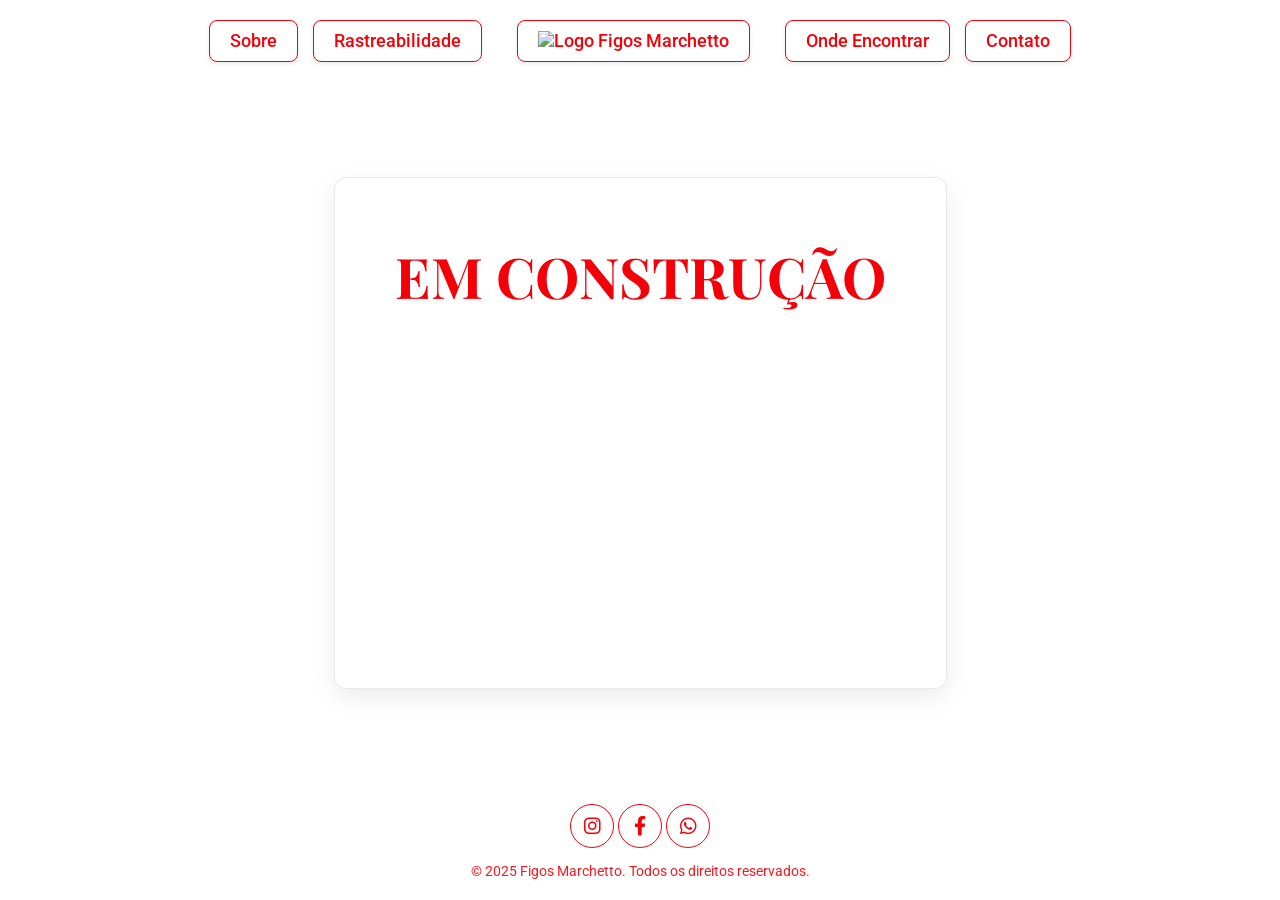
==== contato.html @ 705d8bba "Add files via upload" ====
<!DOCTYPE html>
<html lang="pt-BR">
<head>
    <!-- Metadados Essenciais -->
    <meta charset="UTF-8">
    <meta name="viewport" content="width=device-width, initial-scale=1.0">
    
    <!-- Título da Página -->
    <title>Contato - Figos Marchetto</title>
    
    <!-- Links para Estilos e Fontes -->
    <link rel="stylesheet" href="css/style.css">
    <link rel="stylesheet" href="https://cdnjs.cloudflare.com/ajax/libs/font-awesome/6.0.0-beta3/css/all.min.css">
</head>
<body class="pagina-conteudo">

    <!-- Contêiner principal para a transição -->
    <div id="page-wrapper">
        <!-- Cabeçalho Principal -->
        <header class="header-fixo">
            <nav class="menu-navegacao" aria-label="Navegação principal">
                <ul>
                    <li class="grupo-menu">
                        <a href="sobre.html" class="link-interno link-sobre">Sobre</a>
                        <a href="rastreabilidade.html" class="link-interno link-rastreabilidade">Rastreabilidade</a>
                    </li>
                    
                    <li class="logo-menu-item">
                        <a href="index.html" class="logo-link link-interno" aria-label="Retornar à Página Inicial">
                            <figure>
                                <img src="imagens/logo.PNG" alt="Logo Figos Marchetto" class="logo-principal">
                            </figure>
                        </a>
                    </li>

                    <li class="grupo-menu">
                        <a href="onde-encontrar.html" class="link-interno link-onde-encontrar">Onde Encontrar</a>
                        <a href="contato.html" class="link-interno link-contato">Contato</a>
                    </li>
                </ul>
            </nav>
        </header>

        <!-- Conteúdo Principal da Página -->
        <main class="main-conteudo">
            <h1>EM CONSTRUÇÃO</h1>
        </main>

        <!-- Rodapé -->
        <footer>
            <div class="redes-sociais">
                <a href="https://www.instagram.com/figosmarchetto/" target="_blank" rel="noopener noreferrer" aria-label="Visite nosso Instagram"><i class="fab fa-instagram"></i></a>
                <a href="https://www.facebook.com/figosmarchetto" target="_blank" rel="noopener noreferrer" aria-label="Visite nosso Facebook"><i class="fab fa-facebook-f"></i></a>
                <a href="#" aria-label="Fale conosco pelo WhatsApp"><i class="fab fa-whatsapp"></i></a>
            </div>
            <p class="copyright">© 2025 Figos Marchetto. Todos os direitos reservados.</p>
        </footer>
    </div>

    <!-- Scripts -->
    <script src="js/script.js"></script>

</body>
</html>
---- css/style.css ----
/* ==========================================================================
   1. ESTILOS GLOBAIS E VARIÁVEIS
   ========================================================================== */

@import url('https://fonts.googleapis.com/css2?family=Playfair+Display:wght@700&family=Roboto:wght@300;400;500;700&display=swap');

:root {
    /* Fontes */
    --fonte-principal: 'Roboto', sans-serif;
    --fonte-titulos: 'Playfair Display', serif;

    /* Cores da Marca */
    --cor-acento-marca: #F40009;

    /* Cores da Home (index.html) */
    --cor-texto-sobre-video: var(--cor-acento-marca);
    --cor-borda-vidro: rgba(244, 0, 9, 0.7);
    --cor-fundo-vidro: transparent;
    --cor-brilho-hover: var(--cor-acento-marca);

    /* Paleta de Alto Contraste */
    --cor-fundo-branco: #FFFFFF;
    --cor-texto-escuro: #222222;
    --cor-borda-cinza: #EAEAEA;
    --cor-sombra-suave: rgba(0, 0, 0, 0.08);
}

* { margin: 0; padding: 0; box-sizing: border-box; }
html, body { height: 100%; font-family: var(--fonte-principal); }
a { color: inherit; text-decoration: none; }
ul { list-style: none; }

/* ==========================================================================
   2. LAYOUT E SEÇÕES DA PÁGINA INICIAL
   ========================================================================== */

body:not(.pagina-conteudo) { overflow: hidden; }
#page-wrapper {
    height: 100%;
}
.inicio-container { height: 100vh; width: 100%; display: flex; flex-direction: column; position: relative; z-index: 2; color: var(--cor-texto-sobre-video); }
body:not(.pagina-conteudo)::after { content: ''; position: absolute; top: 0; left: 0; width: 100%; height: 100%; background-color: rgba(0, 0, 0, 0.4); z-index: 1; }

.video-fundo {
    position: fixed;
    top: 50%;
    left: 50%;
    min-width: 100%;
    min-height: 100%;
    transform: translateX(-50%) translateY(-50%);
    z-index: -1;
    object-fit: cover;
    filter: grayscale(100%);
}

body:not(.pagina-conteudo) header {
    position: absolute;
    top: 0;
    left: 0;
    width: 100%;
    z-index: 10;
    padding: 20px;
}
body:not(.pagina-conteudo) .main-inicio { flex-grow: 1; display: flex; justify-content: center; align-items: center; width: 100%; }
body:not(.pagina-conteudo) footer {
    position: absolute;
    bottom: 0;
    left: 0;
    width: 100%;
    z-index: 10;
    padding: 20px;
    text-align: center;
}
.menu-navegacao ul { display: flex; justify-content: center; align-items: center; }
.menu-navegacao li { margin: 0 10px; }

.menu-navegacao a, .redes-sociais a {
    background-color: var(--cor-fundo-vidro);
    border: 2px solid var(--cor-borda-vidro);
    backdrop-filter: blur(4px);
    -webkit-backdrop-filter: blur(4px);
    box-shadow: none;
    transition: all 0.3s cubic-bezier(0.25, 0.8, 0.25, 1);
}
/* ATUALIZAÇÃO: Texto grande, padding pequeno */
body:not(.pagina-conteudo) .menu-navegacao a {
    padding: 8px 20px; /* Padding super compacto */
    border-radius: 50px;
    font-weight: 500;
    font-size: 1.4rem; /* Texto grande */
    letter-spacing: 0.5px;
}
.redes-sociais { margin-bottom: 15px; text-align: center; }
body:not(.pagina-conteudo) .redes-sociais a {
    display: inline-flex;
    justify-content: center;
    align-items: center;
    width: 48px;
    height: 48px;
    margin: 0 15px;
    border-radius: 50%;
    font-size: 1.5rem;
}
.menu-navegacao a:hover, .redes-sociais a:hover {
    transform: translateY(-3px);
    border-color: var(--cor-brilho-hover);
    background-color: rgba(244, 0, 9, 0.2);
    box-shadow: 0 10px 20px rgba(0, 0, 0, 0.2);
}
.copyright {
    font-size: 0.9rem;
    opacity: 0.9;
    color: var(--cor-acento-marca);
}

/* ==========================================================================
   5. DESIGN FINAL "ALTO CONTRASTE"
   ========================================================================== */

body.pagina-conteudo #page-wrapper {
    display: flex;
    flex-direction: column;
    min-height: 100vh;
}
body.pagina-conteudo {
    background-color: var(--cor-fundo-branco);
    color: var(--cor-texto-escuro);
}

.pagina-conteudo header.header-fixo {
    background-color: var(--cor-fundo-branco);
    color: var(--cor-texto-escuro);
    position: sticky; top: 0;
    width: 100%;
    z-index: 100;
    padding: 20px 20px 35px;
    position: relative;
    box-shadow: 0 4px 15px var(--cor-sombra-suave);
    mask-image: url("data:image/svg+xml,%3Csvg xmlns='http://www.w3.org/2000/svg' viewBox='0 0 100 100' preserveAspectRatio='none'%3E%3Cpath d='M0,0 H100 V70 C70,100 30,100 0,70 Z' fill='black'/%3E%3C/svg%3E");
    mask-size: 100% 100%;
    -webkit-mask-image: url("data:image/svg+xml,%3Csvg xmlns='http://www.w3.org/2000/svg' viewBox='0 0 100 100' preserveAspectRatio='none'%3E%3Cpath d='M0,0 H100 V70 C70,100 30,100 0,70 Z' fill='black'/%3E%3C/svg%3E");
    -webkit-mask-size: 100% 100%;
}

.pagina-conteudo .menu-navegacao {
    width: 100%;
}
.pagina-conteudo .menu-navegacao ul {
    display: flex;
    justify-content: center;
    align-items: center;
    gap: 15px;
}
.pagina-conteudo .grupo-menu {
    display: flex;
    gap: 15px;
}

.pagina-conteudo .menu-navegacao a {
    display: flex;
    align-items: center;
    justify-content: center;
    color: var(--cor-acento-marca);
    font-weight: 500;
    padding: 10px 20px;
    border-radius: 8px;
    background-color: var(--cor-fundo-branco);
    border: 1.5px solid var(--cor-acento-marca);
    box-shadow: 0 2px 5px var(--cor-sombra-suave);
    transition: all 0.2s ease-in-out;
}
.pagina-conteudo .menu-navegacao a:hover {
    background-color: var(--cor-acento-marca);
    color: var(--cor-fundo-branco);
    transform: translateY(-2px);
    box-shadow: 0 4px 10px var(--cor-sombra-suave);
}

.pagina-conteudo .logo-link {
    padding: 15px;
}
.pagina-conteudo .logo-principal { max-height: 50px; }

.pagina-conteudo footer {
    background-color: var(--cor-fundo-branco);
    color: var(--cor-texto-escuro);
    padding: 35px 20px 20px;
    text-align: center;
    margin-top: auto;
    position: relative;
    z-index: 1;
    box-shadow: 0 -4px 15px var(--cor-sombra-suave);
    mask-image: url("data:image/svg+xml,%3Csvg xmlns='http://www.w3.org/2000/svg' viewBox='0 0 100 100' preserveAspectRatio='none'%3E%3Cpath d='M0,30 C30,0 70,0 100,30 V100 H0 Z' fill='black'/%3E%3C/svg%3E");
    mask-size: 100% 100%;
    -webkit-mask-image: url("data:image/svg+xml,%3Csvg xmlns='http://www.w3.org/2000/svg' viewBox='0 0 100 100' preserveAspectRatio='none'%3E%3Cpath d='M0,30 C30,0 70,0 100,30 V100 H0 Z' fill='black'/%3E%3C/svg%3E");
    -webkit-mask-size: 100% 100%;
}
.pagina-conteudo footer .redes-sociais a {
    border-radius: 50%;
    width: 44px;
    height: 44px;
    border: 1.5px solid var(--cor-acento-marca);
    color: var(--cor-acento-marca);
    background-color: var(--cor-fundo-branco);
    display: inline-flex;
    justify-content: center;
    align-items: center;
    font-size: 1.2rem;
}
.pagina-conteudo footer .redes-sociais a:hover {
    background-color: var(--cor-acento-marca);
    color: var(--cor-fundo-branco);
    transform: translateY(-2px);
}

.main-conteudo {
    background-color: var(--cor-fundo-branco);
    border: 1px solid var(--cor-borda-cinza);
    border-radius: 12px;
    box-shadow: 0 8px 24px var(--cor-sombra-suave);
    padding: 40px;
    max-width: 900px;
    margin: 60px auto;
    position: relative;
    z-index: 1;
    flex-grow: 1;
}
.main-conteudo h1 {
    font-family: var(--fonte-titulos);
    font-size: 2.8rem;
    color: var(--cor-acento-marca);
    text-align: center;
    margin-bottom: 20px;
}
.main-conteudo p { line-height: 1.7; }

.container-busca {
    display: flex;
    gap: 10px;
    margin: 20px auto 30px;
    max-width: 500px;
}
#input-busca-lote {
    flex-grow: 1;
    border: 1px solid var(--cor-borda-cinza);
    padding: 12px 15px;
    border-radius: 8px;
    font-size: 1rem;
    background-color: rgba(0,0,0,0.02);
}
#btn-busca-lote {
    flex-shrink: 0;
    border: 1.5px solid var(--cor-acento-marca);
    background-color: var(--cor-acento-marca);
    color: var(--cor-fundo-branco);
    width: 50px;
    border-radius: 8px;
    cursor: pointer;
    transition: all 0.2s ease-in-out;
}
#btn-busca-lote:hover {
    opacity: 0.8;
}
#btn-limpar-busca {
    border: 1.5px solid var(--cor-texto-escuro);
    background-color: transparent;
    color: var(--cor-texto-escuro);
}
#btn-limpar-busca:hover {
    background-color: var(--cor-texto-escuro);
    color: var(--cor-fundo-branco);
}

#tabela-resultado table {
    width: 100%;
    border-collapse: collapse;
}
#tabela-resultado th, #tabela-resultado td {
    padding: 12px 15px;
    text-align: left;
    border-bottom: 1px solid var(--cor-borda-cinza);
}
#tabela-resultado th {
    background-color: rgba(0,0,0,0.03);
    font-weight: 500;
    text-transform: uppercase;
    letter-spacing: 0.5px;
    font-size: 0.9rem;
}

/* ==========================================================================
   6. MEDIA QUERIES
   ========================================================================== */
@media (min-width: 768px) {
    body:not(.pagina-conteudo) .logo-principal { max-height: 265px; }
    .menu-navegacao a { font-size: 1.1rem; }
    .pagina-conteudo header.header-fixo { padding: 20px 50px 35px; }
    .pagina-conteudo .logo-principal { max-height: 55px; }
    .pagina-conteudo footer { padding: 35px 50px 20px; }
    .main-conteudo { padding: 60px; margin: 80px auto; }
    .main-conteudo h1 { font-size: 3.5rem; }
}
@media (max-width: 767px) {
    body:not(.pagina-conteudo) .logo-principal { max-height: 195px; }
}

/* ==========================================================================
   7. VIEW TRANSITIONS API - A "COREOGRAFIA COMPLETA"
   ========================================================================== */

.logo-link { view-transition-name: logo-principal; contain: layout; }
.link-sobre { view-transition-name: link-sobre; }
.link-rastreabilidade { view-transition-name: link-rastreabilidade; }
.link-onde-encontrar { view-transition-name: link-onde-encontrar; }
.link-contato { view-transition-name: link-contato; }

@keyframes fade-in { from { opacity: 0; } }
@keyframes slide-up { from { transform: translateY(20px); } }
@keyframes fade-out { to { opacity: 0; } }

.slow-transition::view-transition {
    duration: 2.5s;
    easing: cubic-bezier(0.65, 0, 0.35, 1);
}
.slow-transition::view-transition-old(root) {
    animation: fade-out 1s ease-in-out forwards;
}
.slow-transition::view-transition-new(root) {
    animation: fade-in 1s ease-out 0.5s backwards;
}
.slow-transition::view-transition-new(main),
.slow-transition::view-transition-new(footer) {
    animation: fade-in 0.8s ease-out 1.2s backwards,
               slide-up 0.8s ease-out 1.2s backwards;
}
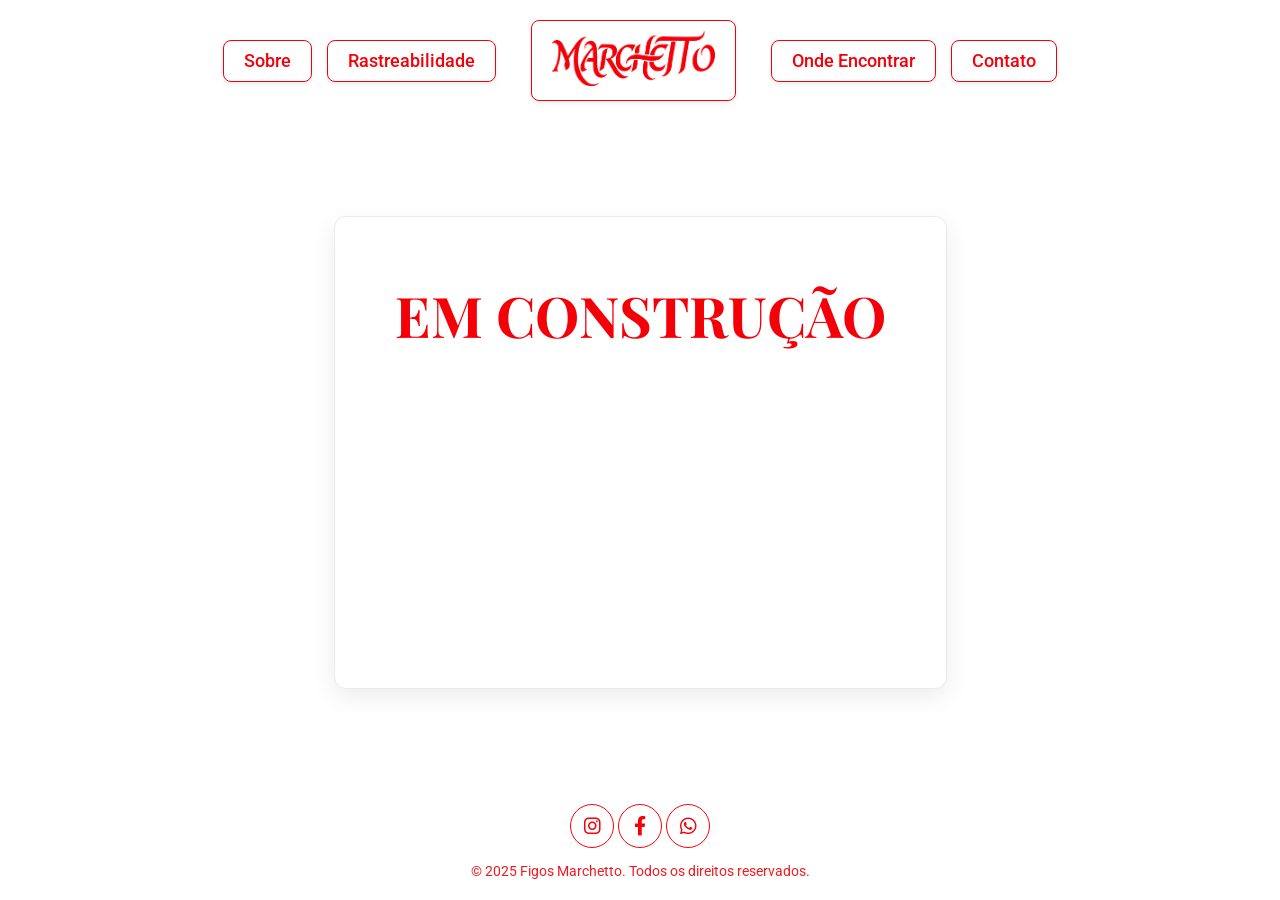
==== commit 0d8592e3: "Add files via upload" ====
--- a/contato.html
+++ b/contato.html
@@ -1,22 +1,15 @@
 <!DOCTYPE html>
 <html lang="pt-BR">
 <head>
-    <!-- Metadados Essenciais -->
     <meta charset="UTF-8">
     <meta name="viewport" content="width=device-width, initial-scale=1.0">
-    
-    <!-- Título da Página -->
     <title>Contato - Figos Marchetto</title>
-    
-    <!-- Links para Estilos e Fontes -->
     <link rel="stylesheet" href="css/style.css">
     <link rel="stylesheet" href="https://cdnjs.cloudflare.com/ajax/libs/font-awesome/6.0.0-beta3/css/all.min.css">
 </head>
 <body class="pagina-conteudo">
 
-    <!-- Contêiner principal para a transição -->
     <div id="page-wrapper">
-        <!-- Cabeçalho Principal -->
         <header class="header-fixo">
             <nav class="menu-navegacao" aria-label="Navegação principal">
                 <ul>
@@ -24,15 +17,14 @@
                         <a href="sobre.html" class="link-interno link-sobre">Sobre</a>
                         <a href="rastreabilidade.html" class="link-interno link-rastreabilidade">Rastreabilidade</a>
                     </li>
-                    
                     <li class="logo-menu-item">
                         <a href="index.html" class="logo-link link-interno" aria-label="Retornar à Página Inicial">
                             <figure>
-                                <img src="imagens/logo.PNG" alt="Logo Figos Marchetto" class="logo-principal">
+                                <!-- ATUALIZAÇÃO: Caminho da logo padronizado -->
+                                <img src="imagens/logo.png" alt="Logo Figos Marchetto" class="logo-principal">
                             </figure>
                         </a>
                     </li>
-
                     <li class="grupo-menu">
                         <a href="onde-encontrar.html" class="link-interno link-onde-encontrar">Onde Encontrar</a>
                         <a href="contato.html" class="link-interno link-contato">Contato</a>
@@ -40,25 +32,19 @@
                 </ul>
             </nav>
         </header>
-
-        <!-- Conteúdo Principal da Página -->
         <main class="main-conteudo">
             <h1>EM CONSTRUÇÃO</h1>
         </main>
-
-        <!-- Rodapé -->
         <footer>
             <div class="redes-sociais">
-                <a href="https://www.instagram.com/figosmarchetto/" target="_blank" rel="noopener noreferrer" aria-label="Visite nosso Instagram"><i class="fab fa-instagram"></i></a>
-                <a href="https://www.facebook.com/figosmarchetto" target="_blank" rel="noopener noreferrer" aria-label="Visite nosso Facebook"><i class="fab fa-facebook-f"></i></a>
+                <a href="#" aria-label="Visite nosso Instagram"><i class="fab fa-instagram"></i></a>
+                <a href="#" aria-label="Visite nosso Facebook"><i class="fab fa-facebook-f"></i></a>
                 <a href="#" aria-label="Fale conosco pelo WhatsApp"><i class="fab fa-whatsapp"></i></a>
             </div>
             <p class="copyright">© 2025 Figos Marchetto. Todos os direitos reservados.</p>
         </footer>
     </div>
 
-    <!-- Scripts -->
     <script src="js/script.js"></script>
-
 </body>
 </html>
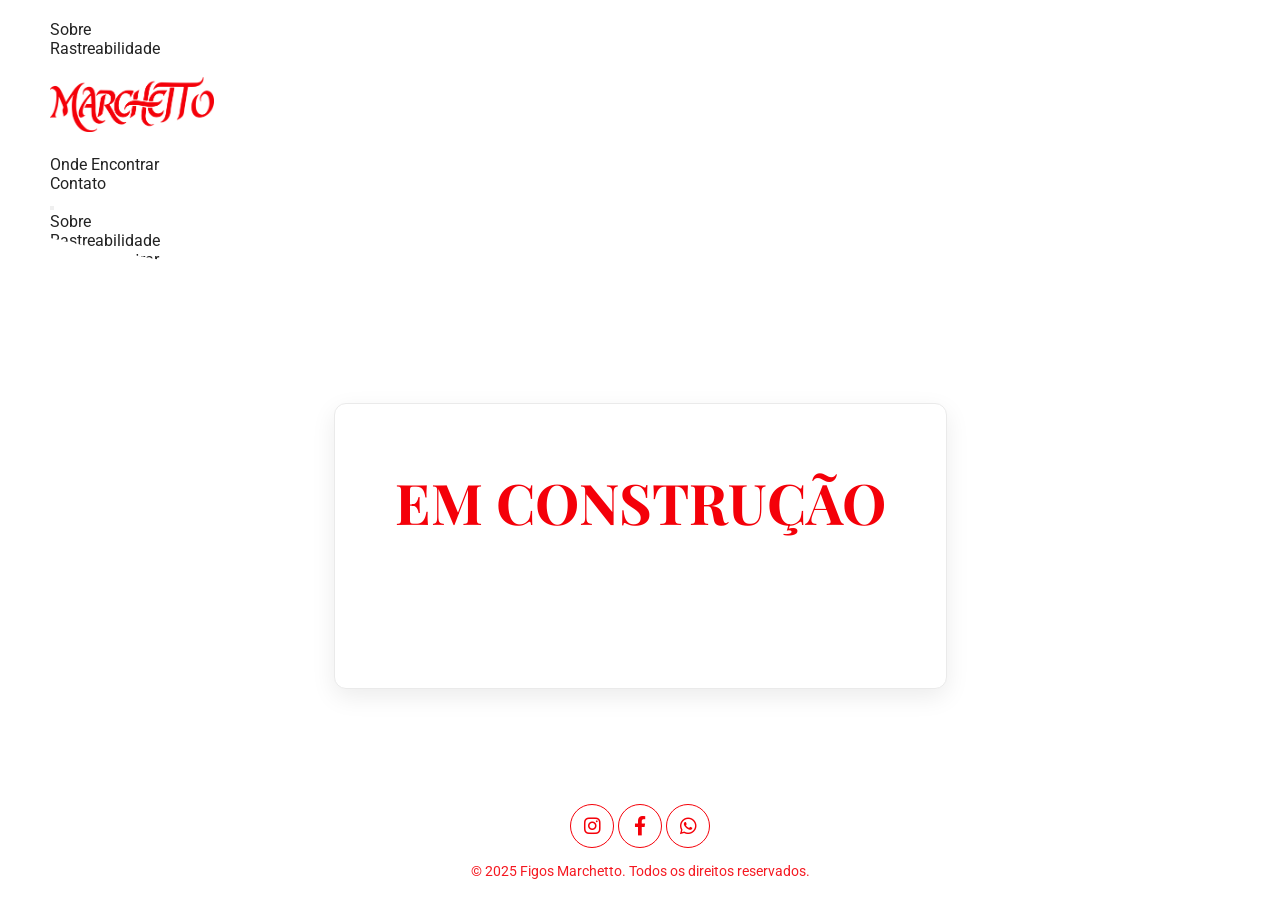
==== commit 5a98a736: "contato.html" ====
--- a/contato.html
+++ b/contato.html
@@ -11,34 +11,54 @@
 
     <div id="page-wrapper">
         <header class="header-fixo">
-            <nav class="menu-navegacao" aria-label="Navegação principal">
+            <!-- NAVEGAÇÃO PARA DESKTOP (Layout corrigido) -->
+            <nav class="menu-navegacao-desktop" aria-label="Navegação principal">
                 <ul>
-                    <li class="grupo-menu">
-                        <a href="sobre.html" class="link-interno link-sobre">Sobre</a>
-                        <a href="rastreabilidade.html" class="link-interno link-rastreabilidade">Rastreabilidade</a>
-                    </li>
-                    <li class="logo-menu-item">
-                        <a href="index.html" class="logo-link link-interno" aria-label="Retornar à Página Inicial">
-                            <figure>
-                                <!-- ATUALIZAÇÃO: Caminho da logo padronizado -->
-                                <img src="imagens/logo.png" alt="Logo Figos Marchetto" class="logo-principal">
-                            </figure>
-                        </a>
-                    </li>
-                    <li class="grupo-menu">
-                        <a href="onde-encontrar.html" class="link-interno link-onde-encontrar">Onde Encontrar</a>
-                        <a href="contato.html" class="link-interno link-contato">Contato</a>
-                    </li>
+                    <li><a href="sobre.html" class="link-interno link-sobre">Sobre</a></li>
+                    <li><a href="rastreabilidade.html" class="link-interno link-rastreabilidade">Rastreabilidade</a></li>
+                </ul>
+            </nav>
+        
+            <!-- LOGO CENTRAL -->
+            <a href="index.html" class="logo-link link-interno" aria-label="Retornar à Página Inicial">
+                <figure>
+                    <img src="imagens/logo.png" alt="Logo Figos Marchetto" class="logo-principal">
+                </figure>
+            </a>
+        
+            <nav class="menu-navegacao-desktop" aria-label="Navegação principal">
+                <ul>
+                    <li><a href="onde-encontrar.html" class="link-interno link-onde-encontrar">Onde Encontrar</a></li>
+                    <li><a href="contato.html" class="link-interno link-contato">Contato</a></li>
+                </ul>
+            </nav>
+        
+            <!-- BOTÃO HAMBÚRGUER (Visível apenas no mobile) -->
+            <button id="btn-mobile" aria-label="Abrir Menu" aria-expanded="false" aria-controls="menu-mobile">
+                <span class="linha-hamburguer"></span>
+                <span class="linha-hamburguer"></span>
+                <span class="linha-hamburguer"></span>
+            </button>
+        
+            <!-- NAVEGAÇÃO MOBILE (Painel oculto) -->
+            <nav id="menu-mobile" aria-label="Navegação móvel">
+                <ul>
+                    <li><a href="sobre.html" class="link-interno link-sobre">Sobre</a></li>
+                    <li><a href="rastreabilidade.html" class="link-interno link-rastreabilidade">Rastreabilidade</a></li>
+                    <li><a href="onde-encontrar.html" class="link-interno link-onde-encontrar">Onde Encontrar</a></li>
+                    <li><a href="contato.html" class="link-interno link-contato">Contato</a></li>
                 </ul>
             </nav>
         </header>
+
         <main class="main-conteudo">
             <h1>EM CONSTRUÇÃO</h1>
         </main>
+
         <footer>
             <div class="redes-sociais">
-                <a href="#" aria-label="Visite nosso Instagram"><i class="fab fa-instagram"></i></a>
-                <a href="#" aria-label="Visite nosso Facebook"><i class="fab fa-facebook-f"></i></a>
+                <a href="https://www.instagram.com/figosmarchetto/" target="_blank" rel="noopener noreferrer" aria-label="Visite nosso Instagram"><i class="fab fa-instagram"></i></a>
+                <a href="https://www.facebook.com/figosmarchetto" target="_blank" rel="noopener noreferrer" aria-label="Visite nosso Facebook"><i class="fab fa-facebook-f"></i></a>
                 <a href="#" aria-label="Fale conosco pelo WhatsApp"><i class="fab fa-whatsapp"></i></a>
             </div>
             <p class="copyright">© 2025 Figos Marchetto. Todos os direitos reservados.</p>
@@ -47,4 +67,4 @@
 
     <script src="js/script.js"></script>
 </body>
-</html>+</html>
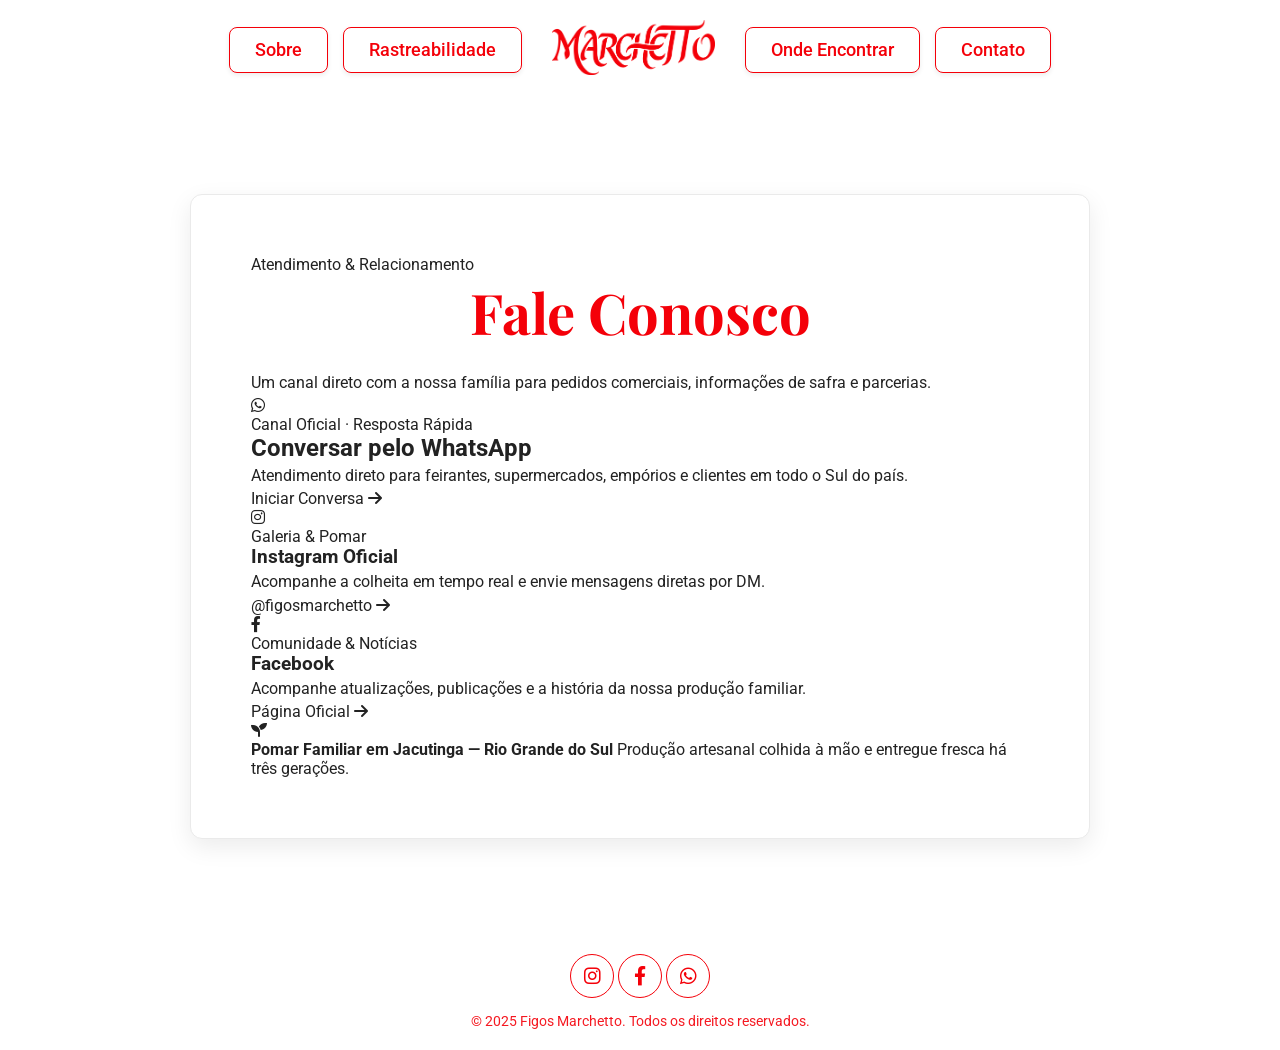
==== commit 690934e7: "Enhance contato.html with contact details and links Updated the contato.html file to include a conta" ====
--- a/contato.html
+++ b/contato.html
@@ -11,7 +11,7 @@
 
     <div id="page-wrapper">
         <header class="header-fixo">
-            <!-- NAVEGAÇÃO PARA DESKTOP (Layout corrigido) -->
+            <!-- NAVEGAÇÃO PARA DESKTOP -->
             <nav class="menu-navegacao-desktop" aria-label="Navegação principal">
                 <ul>
                     <li><a href="sobre.html" class="link-interno link-sobre">Sobre</a></li>
@@ -51,15 +51,85 @@
             </nav>
         </header>
 
-        <main class="main-conteudo">
-            <h1>EM CONSTRUÇÃO</h1>
+        <main class="main-conteudo contato-conteudo-wrapper">
+            <section class="contato-pagina">
+                
+                <!-- CABEÇALHO NOBRE -->
+                <header class="contato-cabecalho">
+                    <span class="contato-tag-topo">Atendimento & Relacionamento</span>
+                    <h1>Fale Conosco</h1>
+                    <p class="contato-subtitulo">
+                        Um canal direto com a nossa família para pedidos comerciais, informações de safra e parcerias.
+                    </p>
+                    <div class="linha-ornamental"></div>
+                </header>
+
+                <!-- CARD HERO: WHATSAPP ESTADO DA ARTE (SEM NÚMERO EXPOSTO) -->
+                <a href="https://wa.me/555492288341?text=Ol%C3%A1%2C%20gostaria%20de%20falar%20com%20a%20equipe%20da%20Figos%20Marchetto." target="_blank" rel="noopener noreferrer" class="card-contato-destaque-whats" aria-label="Iniciar conversa no WhatsApp">
+                    <div class="whats-icone-wrapper">
+                        <i class="fab fa-whatsapp"></i>
+                    </div>
+                    <div class="whats-info-bloco">
+                        <div class="tag-status-atendimento">
+                            <span class="ponto-pulso"></span> Canal Oficial · Resposta Rápida
+                        </div>
+                        <h2>Conversar pelo WhatsApp</h2>
+                        <p>Atendimento direto para feirantes, supermercados, empórios e clientes em todo o Sul do país.</p>
+                    </div>
+                    <div class="whats-botao-cta">
+                        <span>Iniciar Conversa</span>
+                        <i class="fas fa-arrow-right"></i>
+                    </div>
+                </a>
+
+                <!-- REDES SOCIAIS EM DUPLA EDITORIAL -->
+                <div class="contato-redes-grid">
+                    
+                    <a href="https://www.instagram.com/figosmarchetto/" target="_blank" rel="noopener noreferrer" class="card-rede-social" aria-label="Acessar nosso Instagram">
+                        <div class="rede-icone-bloco insta-icone-estilo">
+                            <i class="fab fa-instagram"></i>
+                        </div>
+                        <div class="rede-texto-bloco">
+                            <span class="rede-subtitulo-tag">Galeria & Pomar</span>
+                            <h3>Instagram Oficial</h3>
+                            <p>Acompanhe a colheita em tempo real e envie mensagens diretas por DM.</p>
+                            <span class="rede-link-label">@figosmarchetto <i class="fas fa-arrow-right"></i></span>
+                        </div>
+                    </a>
+
+                    <a href="https://www.facebook.com/figosmarchetto" target="_blank" rel="noopener noreferrer" class="card-rede-social" aria-label="Acessar nosso Facebook">
+                        <div class="rede-icone-bloco face-icone-estilo">
+                            <i class="fab fa-facebook-f"></i>
+                        </div>
+                        <div class="rede-texto-bloco">
+                            <span class="rede-subtitulo-tag">Comunidade & Notícias</span>
+                            <h3>Facebook</h3>
+                            <p>Acompanhe atualizações, publicações e a história da nossa produção familiar.</p>
+                            <span class="rede-link-label">Página Oficial <i class="fas fa-arrow-right"></i></span>
+                        </div>
+                    </a>
+
+                </div>
+
+                <!-- SELO DE ORIGEM ARTESANAL -->
+                <aside class="contato-origem-rodape">
+                    <div class="origem-selo-emblema">
+                        <i class="fas fa-seedling"></i>
+                    </div>
+                    <div class="origem-pin-texto">
+                        <strong>Pomar Familiar em Jacutinga — Rio Grande do Sul</strong>
+                        <span>Produção artesanal colhida à mão e entregue fresca há três gerações.</span>
+                    </div>
+                </aside>
+
+            </section>
         </main>
 
         <footer>
             <div class="redes-sociais">
                 <a href="https://www.instagram.com/figosmarchetto/" target="_blank" rel="noopener noreferrer" aria-label="Visite nosso Instagram"><i class="fab fa-instagram"></i></a>
                 <a href="https://www.facebook.com/figosmarchetto" target="_blank" rel="noopener noreferrer" aria-label="Visite nosso Facebook"><i class="fab fa-facebook-f"></i></a>
-                <a href="#" aria-label="Fale conosco pelo WhatsApp"><i class="fab fa-whatsapp"></i></a>
+                <a href="https://wa.me/555492288341" target="_blank" rel="noopener noreferrer" aria-label="Fale conosco pelo WhatsApp"><i class="fab fa-whatsapp"></i></a>
             </div>
             <p class="copyright">© 2025 Figos Marchetto. Todos os direitos reservados.</p>
         </footer>
--- a/css/style.css
+++ b/css/style.css
@@ -34,7 +34,10 @@
    2. LAYOUT E SEÇÕES DA PÁGINA INICIAL
    ========================================================================== */
 
-body:not(.pagina-conteudo) { overflow: hidden; }
+body:not(.pagina-conteudo) { 
+    overflow: hidden; 
+    position: relative;
+}
 #page-wrapper {
     height: 100%;
 }
@@ -53,15 +56,29 @@
     filter: grayscale(100%);
 }
 
-body:not(.pagina-conteudo) header {
+/* Header da página inicial contém apenas o menu mobile */
+.header-inicio {
     position: absolute;
     top: 0;
     left: 0;
     width: 100%;
     z-index: 10;
     padding: 20px;
-}
-body:not(.pagina-conteudo) .main-inicio { flex-grow: 1; display: flex; justify-content: center; align-items: center; width: 100%; }
+    display: flex;
+    justify-content: flex-end; /* Alinha o botão do menu à direita */
+}
+
+/* O conteúdo principal da home agora tem o logo e o menu desktop */
+.main-inicio { 
+    flex-grow: 1; 
+    display: flex; 
+    flex-direction: column; /* Empilha logo e menu */
+    justify-content: center; 
+    align-items: center; 
+    width: 100%; 
+    gap: 30px;
+}
+
 body:not(.pagina-conteudo) footer {
     position: absolute;
     bottom: 0;
@@ -82,12 +99,11 @@
     box-shadow: none;
     transition: all 0.3s cubic-bezier(0.25, 0.8, 0.25, 1);
 }
-/* ATUALIZAÇÃO: Texto grande, padding pequeno */
 body:not(.pagina-conteudo) .menu-navegacao a {
-    padding: 8px 20px; /* Padding super compacto */
+    padding: 8px 20px;
     border-radius: 50px;
     font-weight: 500;
-    font-size: 1.4rem; /* Texto grande */
+    font-size: 1.4rem;
     letter-spacing: 0.5px;
 }
 .redes-sociais { margin-bottom: 15px; text-align: center; }
@@ -127,59 +143,57 @@
     color: var(--cor-texto-escuro);
 }
 
+/* CABEÇALHO DESKTOP */
 .pagina-conteudo header.header-fixo {
     background-color: var(--cor-fundo-branco);
     color: var(--cor-texto-escuro);
     position: sticky; top: 0;
     width: 100%;
     z-index: 100;
-    padding: 20px 20px 35px;
-    position: relative;
+    padding: 20px 50px 35px;
     box-shadow: 0 4px 15px var(--cor-sombra-suave);
     mask-image: url("data:image/svg+xml,%3Csvg xmlns='http://www.w3.org/2000/svg' viewBox='0 0 100 100' preserveAspectRatio='none'%3E%3Cpath d='M0,0 H100 V70 C70,100 30,100 0,70 Z' fill='black'/%3E%3C/svg%3E");
     mask-size: 100% 100%;
     -webkit-mask-image: url("data:image/svg+xml,%3Csvg xmlns='http://www.w3.org/2000/svg' viewBox='0 0 100 100' preserveAspectRatio='none'%3E%3Cpath d='M0,0 H100 V70 C70,100 30,100 0,70 Z' fill='black'/%3E%3C/svg%3E");
     -webkit-mask-size: 100% 100%;
-}
-
-.pagina-conteudo .menu-navegacao {
-    width: 100%;
-}
-.pagina-conteudo .menu-navegacao ul {
     display: flex;
     justify-content: center;
     align-items: center;
     gap: 15px;
 }
-.pagina-conteudo .grupo-menu {
+
+.pagina-conteudo .menu-navegacao-desktop ul {
     display: flex;
     gap: 15px;
 }
 
-.pagina-conteudo .menu-navegacao a {
+.pagina-conteudo .logo-link {
+    padding: 0 15px;
+}
+
+.pagina-conteudo .logo-principal { max-height: 55px; }
+
+.pagina-conteudo .menu-navegacao-desktop a {
     display: flex;
     align-items: center;
     justify-content: center;
     color: var(--cor-acento-marca);
     font-weight: 500;
-    padding: 10px 20px;
+    /* ATUALIZAÇÃO: Botões maiores */
+    padding: 12px 25px;
+    font-size: 1.1rem;
     border-radius: 8px;
     background-color: var(--cor-fundo-branco);
     border: 1.5px solid var(--cor-acento-marca);
     box-shadow: 0 2px 5px var(--cor-sombra-suave);
     transition: all 0.2s ease-in-out;
 }
-.pagina-conteudo .menu-navegacao a:hover {
+.pagina-conteudo .menu-navegacao-desktop a:hover {
     background-color: var(--cor-acento-marca);
     color: var(--cor-fundo-branco);
     transform: translateY(-2px);
     box-shadow: 0 4px 10px var(--cor-sombra-suave);
 }
-
-.pagina-conteudo .logo-link {
-    padding: 15px;
-}
-.pagina-conteudo .logo-principal { max-height: 50px; }
 
 .pagina-conteudo footer {
     background-color: var(--cor-fundo-branco);
@@ -289,23 +303,28 @@
 }
 
 /* ==========================================================================
-   6. MEDIA QUERIES
+   6. MEDIA QUERIES (DESKTOP FIRST)
    ========================================================================== */
 @media (min-width: 768px) {
     body:not(.pagina-conteudo) .logo-principal { max-height: 265px; }
-    .menu-navegacao a { font-size: 1.1rem; }
-    .pagina-conteudo header.header-fixo { padding: 20px 50px 35px; }
-    .pagina-conteudo .logo-principal { max-height: 55px; }
-    .pagina-conteudo footer { padding: 35px 50px 20px; }
     .main-conteudo { padding: 60px; margin: 80px auto; }
     .main-conteudo h1 { font-size: 3.5rem; }
+    /* Esconde o header da home no desktop, pois o menu está no main */
+    .header-inicio { display: none; }
 }
 @media (max-width: 767px) {
-    body:not(.pagina-conteudo) .logo-principal { max-height: 195px; }
+    body:not(.pagina-conteudo) .logo-principal { 
+        max-height: 195px; 
+        max-width: 90vw; 
+    }
+    /* Esconde o menu de botões da home no mobile, pois usaremos o hambúrguer */
+    body:not(.pagina-conteudo) .menu-navegacao {
+        display: none;
+    }
 }
 
 /* ==========================================================================
-   7. VIEW TRANSITIONS API - A "COREOGRAFIA COMPLETA"
+   7. VIEW TRANSITIONS API
    ========================================================================== */
 
 .logo-link { view-transition-name: logo-principal; contain: layout; }
@@ -332,4 +351,151 @@
 .slow-transition::view-transition-new(footer) {
     animation: fade-in 0.8s ease-out 1.2s backwards,
                slide-up 0.8s ease-out 1.2s backwards;
-}+}
+
+/* ==========================================================================
+   8. ESTILOS PARA MENU HAMBÚRGUER E MOBILE
+   ========================================================================== */
+
+/* Esconde elementos mobile no desktop por padrão */
+#btn-mobile, #menu-mobile {
+    display: none;
+}
+
+@media (max-width: 767px) {
+
+    /* --- GERAL --- */
+    body {
+        overflow-x: hidden;
+    }
+    body.mobile-menu-aberto {
+        overflow: hidden;
+    }
+
+    /* --- CABEÇALHO MOBILE (Páginas de Conteúdo) --- */
+    .pagina-conteudo header.header-fixo {
+        padding: 15px;
+        mask-image: none;
+        -webkit-mask-image: none;
+        justify-content: space-between;
+        position: relative;
+    }
+    .pagina-conteudo .logo-link {
+        padding: 0;
+        position: static;
+        transform: none;
+    }
+    .pagina-conteudo .logo-principal {
+        max-height: 40px;
+    }
+    .pagina-conteudo .menu-navegacao-desktop {
+        display: none;
+    }
+
+    /* --- BOTÃO HAMBÚRGUER (Estilos para TODAS as páginas) --- */
+    #btn-mobile {
+        display: flex;
+        flex-direction: column;
+        justify-content: space-around;
+        width: 30px;
+        height: 30px;
+        padding: 0;
+        border: none;
+        background: transparent;
+        cursor: pointer;
+        z-index: 102;
+    }
+    .linha-hamburguer {
+        width: 100%;
+        height: 3px;
+        border-radius: 3px;
+        transition: all 0.3s ease-in-out;
+    }
+    /* Cor da linha para páginas de conteúdo */
+    .pagina-conteudo .linha-hamburguer {
+        background-color: var(--cor-texto-escuro);
+    }
+    /* Cor da linha para a página inicial */
+    body:not(.pagina-conteudo) .linha-hamburguer {
+        background-color: var(--cor-texto-sobre-video);
+    }
+    
+    body.mobile-menu-aberto #btn-mobile {
+        position: fixed;
+        right: 20px;
+        top: 20px;
+    }
+    body.mobile-menu-aberto #btn-mobile .linha-hamburguer:nth-child(1) {
+        transform: translateY(9px) rotate(45deg);
+    }
+    body.mobile-menu-aberto #btn-mobile .linha-hamburguer:nth-child(2) {
+        opacity: 0;
+    }
+    body.mobile-menu-aberto #btn-mobile .linha-hamburguer:nth-child(3) {
+        transform: translateY(-9px) rotate(-45deg);
+    }
+
+    /* --- PAINEL DO MENU MOBILE (Estilos para TODAS as páginas) --- */
+    #menu-mobile {
+        display: flex;
+        position: fixed;
+        top: 0;
+        left: 0;
+        width: 100%;
+        height: 100%;
+        z-index: 101;
+        justify-content: center;
+        align-items: center;
+        transform: translateX(100%);
+        transition: transform 0.3s ease-in-out;
+    }
+    /* Fundo para páginas de conteúdo */
+    .pagina-conteudo #menu-mobile {
+        background-color: var(--cor-fundo-branco);
+    }
+    /* Fundo para a página inicial */
+    body:not(.pagina-conteudo) #menu-mobile {
+        background-color: rgba(0, 0, 0, 0.85);
+        backdrop-filter: blur(10px);
+        -webkit-backdrop-filter: blur(10px);
+    }
+
+    body.mobile-menu-aberto #menu-mobile {
+        transform: translateX(0);
+    }
+    #menu-mobile ul {
+        display: flex;
+        flex-direction: column;
+        gap: 30px;
+        text-align: center;
+    }
+    #menu-mobile a {
+        color: var(--cor-acento-marca);
+        font-size: 1.8rem;
+        font-weight: 500;
+        padding: 10px 20px;
+    }
+
+    /* --- CONTEÚDO PRINCIPAL MOBILE --- */
+    .main-conteudo {
+        padding: 25px 15px;
+        margin: 40px 10px;
+    }
+    .main-conteudo h1 {
+        font-size: 2rem;
+    }
+    .container-busca {
+        flex-direction: column;
+        align-items: stretch;
+        gap: 10px;
+    }
+    #btn-busca-lote, #btn-limpar-busca {
+        width: auto;
+        padding-top: 12px;
+        padding-bottom: 12px;
+    }
+    #tabela-resultado {
+        width: 100%;
+        overflow-x: auto;
+    }
+}
